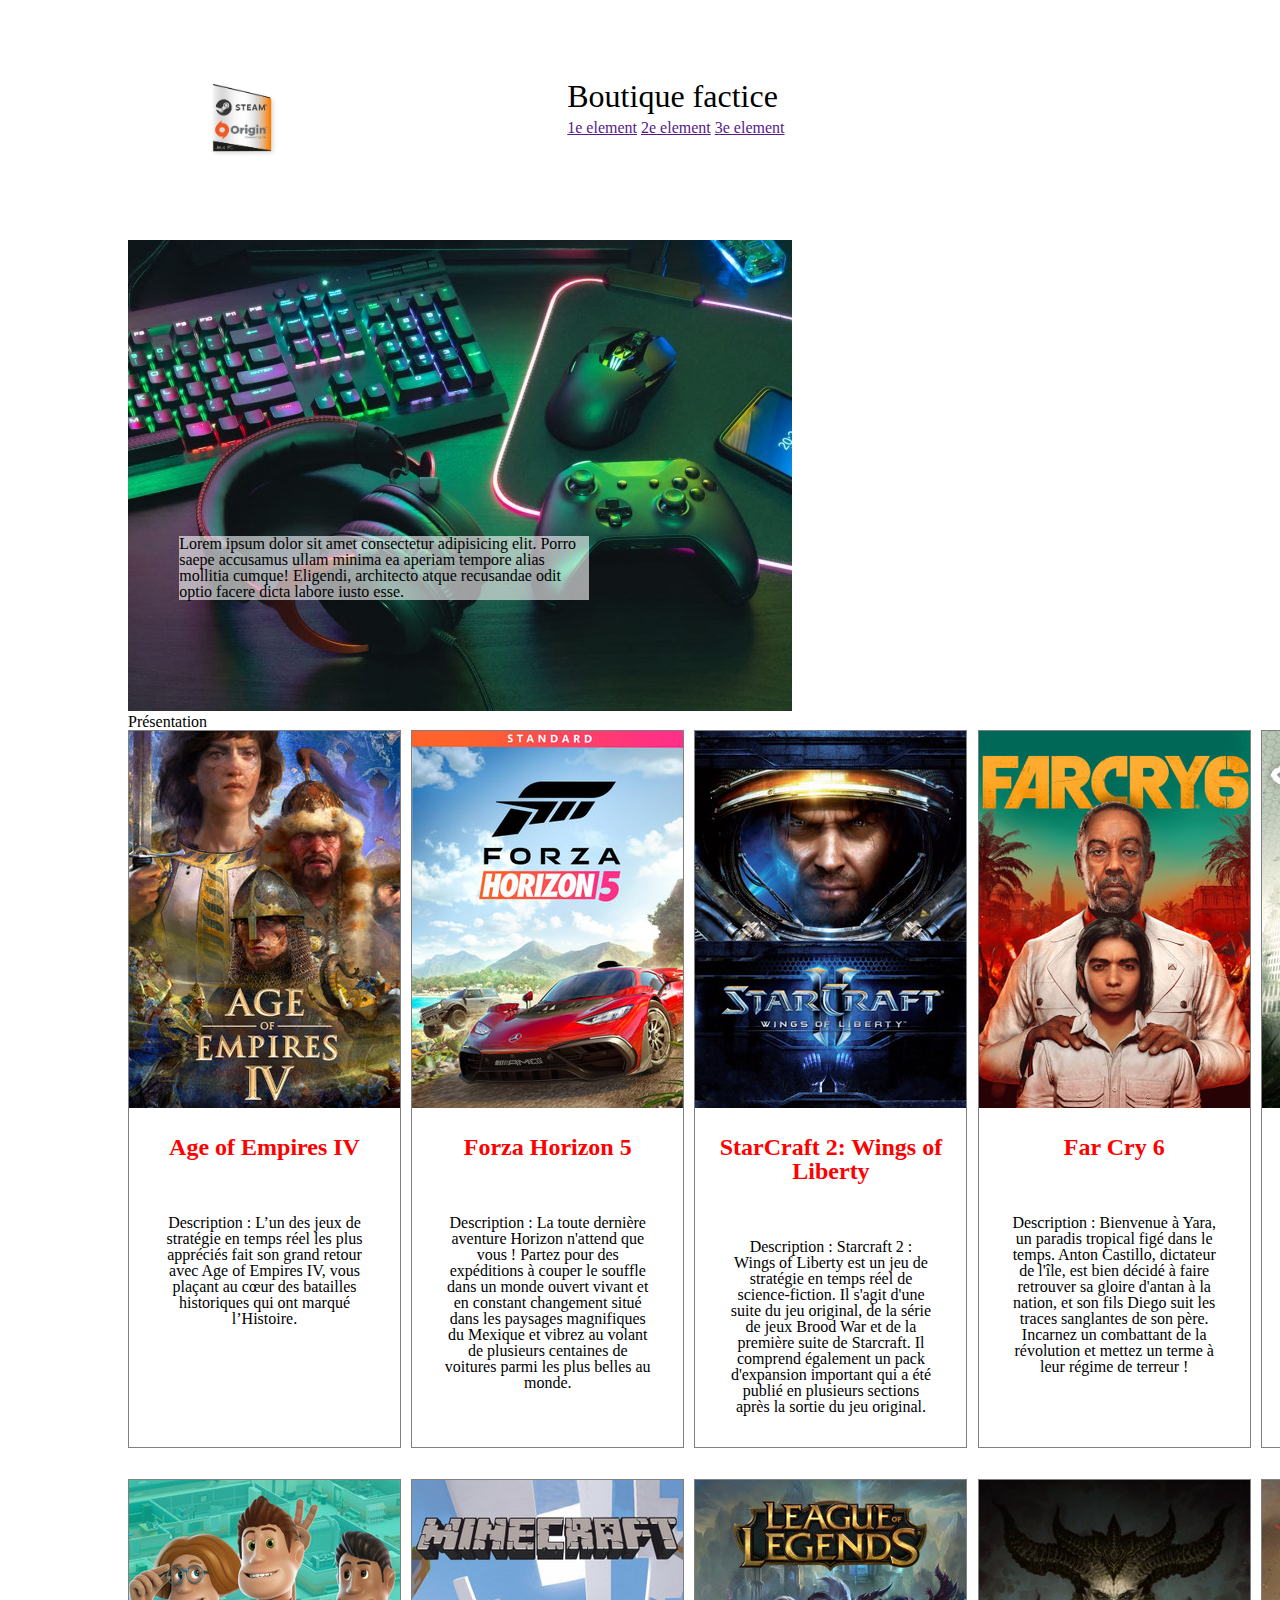
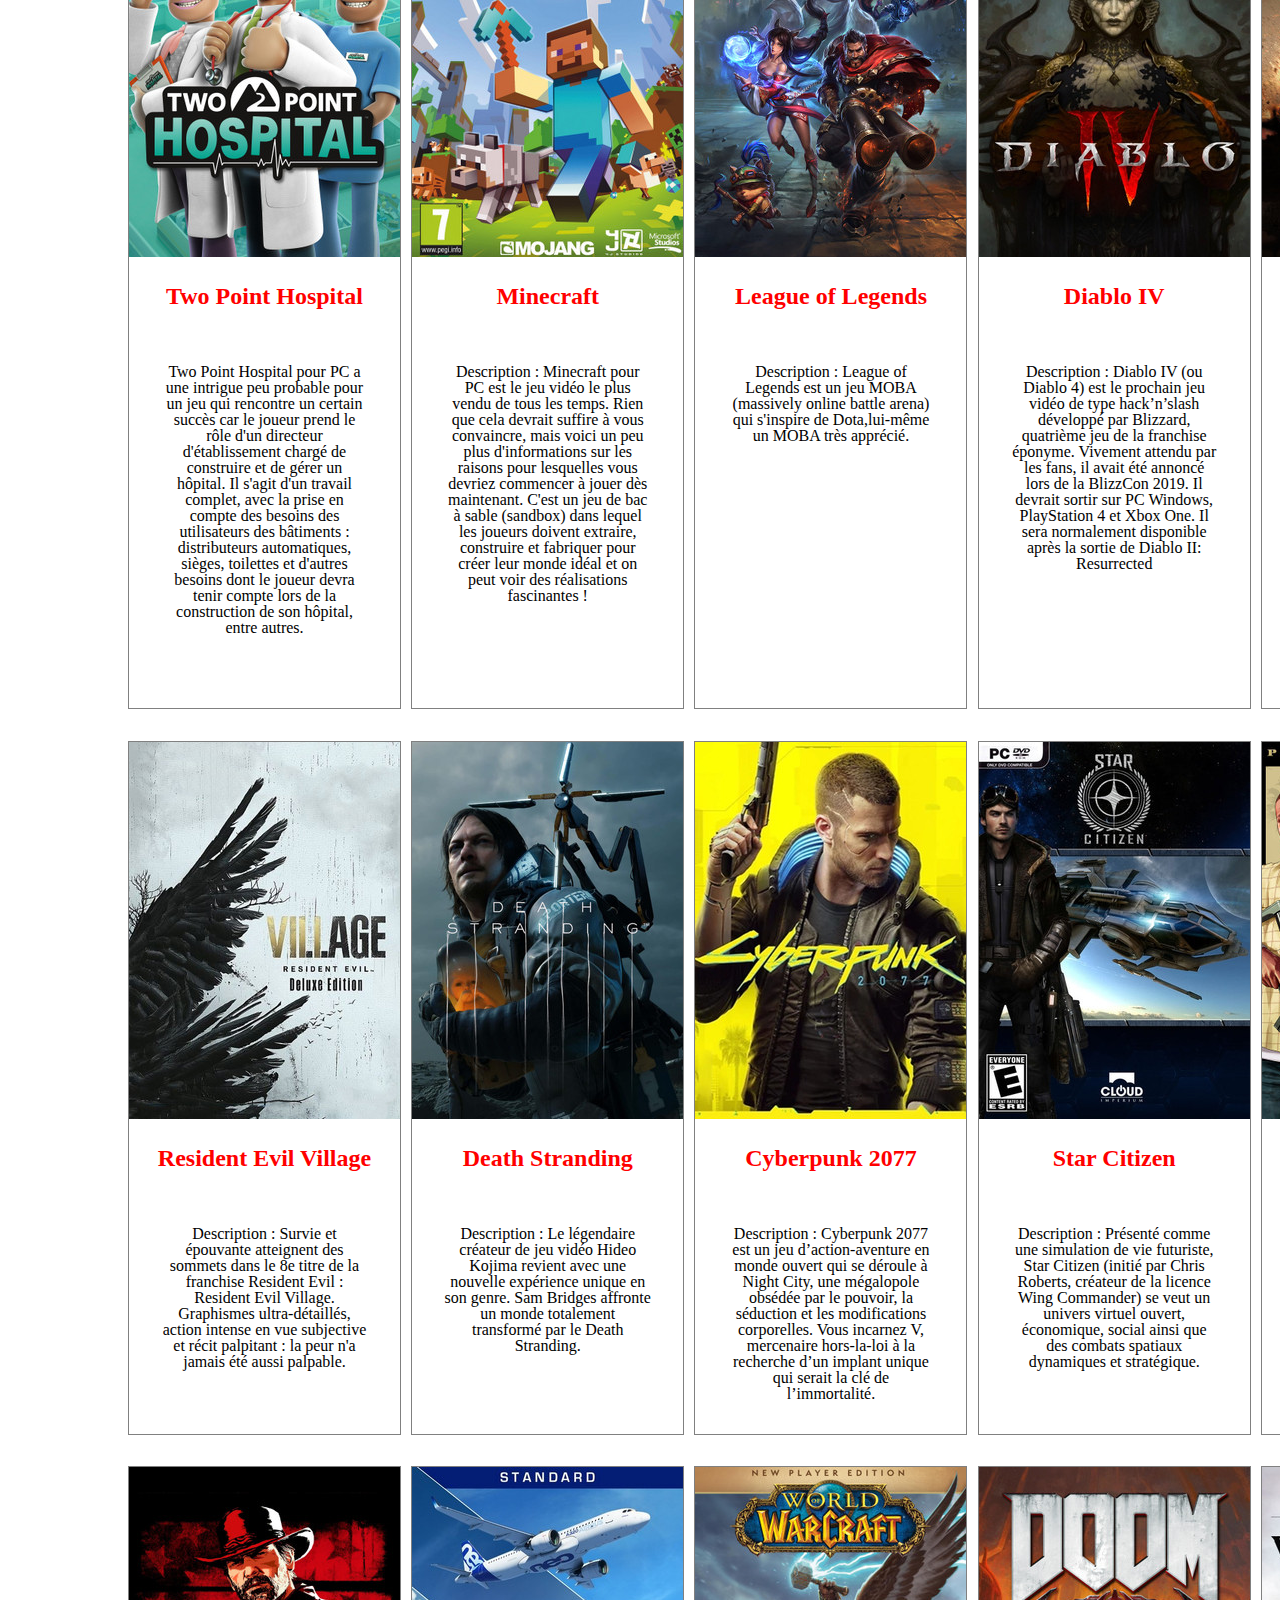
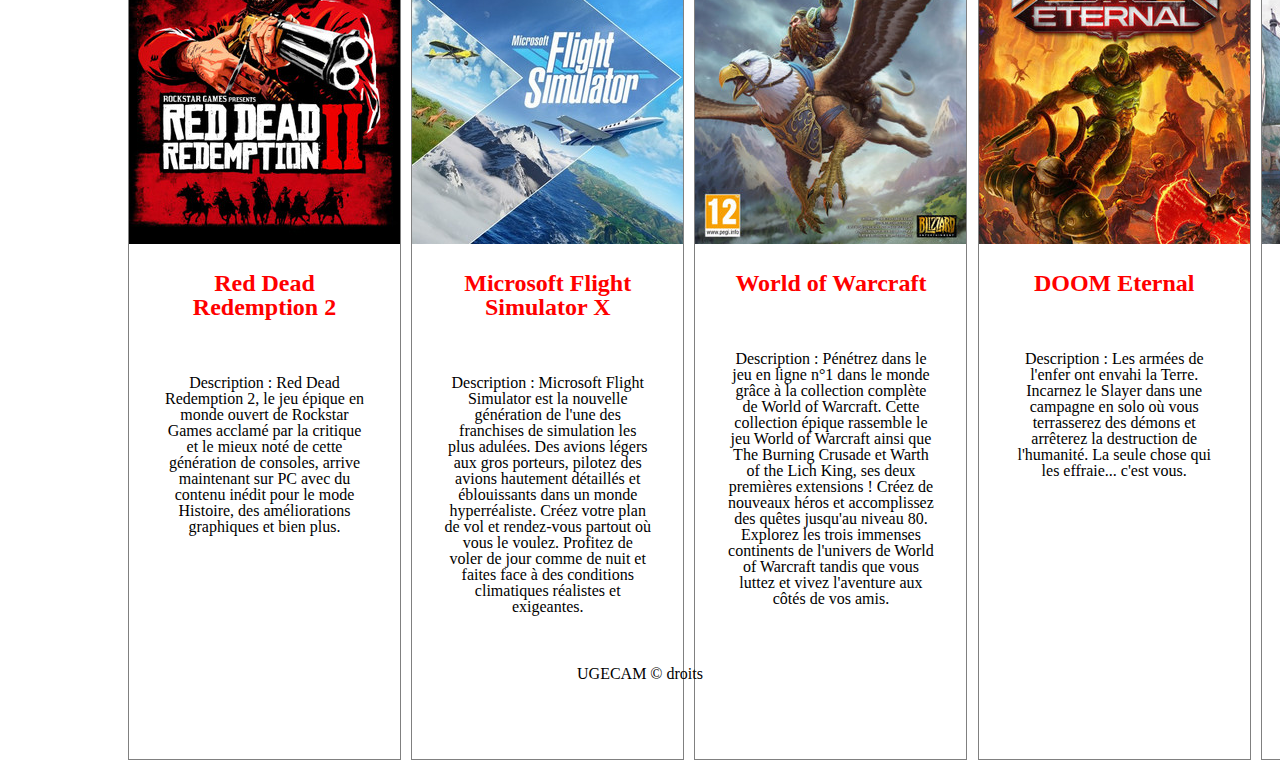
==== html/index.html @ 3c057fa5 "first push" ====
<!DOCTYPE html>
<html lang="fr">
<head>
    <meta charset="UTF-8">
    <meta http-equiv="X-UA-Compatible" content="IE=edge">
    <meta name="viewport" content="width=device-width, initial-scale=1.0">
    <link rel="stylesheet" href="../css/style.css">
    <link rel="stylesheet" href="../css/reset.css">
    <title>Exercice</title>
</head>
<div class="contain">
    <div class="container">
    <body>
        <header>
            <div class="entete">
                <div class="titre">Boutique factice</div>
                    <div><img class="logo" src="../images/Logo.png" alt="logo"></div>
                        <div class="navigation">
                            <nav class="navigation_item">
                                <div>
                                    <a href="" class="menu_item" src="">1e element</a>
                                    <a href="" class="menu_item" src="">2e element</a>
                                    <a href="" class="menu_item" src="">3e element</a>
                                </div>
                            </nav>
                        </div>
            </div>
        </header>

    <main>
            <figure id="big01">
                <img src="../images/big_img.jpg" alt="banniere">
                <figcaption id="big02">
                    <h2>Présentation</h2>
                    <p>Lorem ipsum dolor sit amet consectetur adipisicing elit. Porro saepe accusamus ullam minima ea aperiam tempore alias mollitia cumque! Eligendi, architecto atque recusandae odit optio facere dicta labore iusto esse.</p>
                </figcaption>
            </figure>
        <div class="galerie">
            <figure class="game_01">
                <img src="../images/game_01.jpg" alt="Age of Empires IV">
                <figcaption>
                        <h3>Age of Empires IV</h3>
                        <p>Description : L’un des jeux de stratégie en temps réel les plus appréciés fait son grand retour avec Age of Empires IV, vous plaçant au cœur des batailles historiques qui ont marqué l’Histoire. </p>
                </figcaption>
            </figure>
            <figure class="game_02">
                <img src="../images/game_02.jpg" alt="Forza Horizon 5">
                <figcaption>
                        <h3>Forza Horizon 5</h3>
                        <p>Description : La toute dernière aventure Horizon n'attend que vous ! Partez pour des expéditions à couper le souffle dans un monde ouvert vivant et en constant changement situé dans les paysages magnifiques du Mexique et vibrez au volant de plusieurs centaines de voitures parmi les plus belles au monde.</p>
                </figcaption>
            </figure>
            <figure class="game_03">
                <img src="../images/game_03.jpg" alt="StarCraft 2: Wings of Liberty">
                <figcaption>
                        <h3>StarCraft 2: Wings of Liberty</h3>
                        <p>Description : Starcraft 2 : Wings of Liberty est un jeu de stratégie en temps réel de science-fiction. Il s'agit d'une suite du jeu original, de la série de jeux Brood War et de la première suite de Starcraft. Il comprend également un pack d'expansion important qui a été publié en plusieurs sections après la sortie du jeu original.</p>
                </figcaption>
            </figure>
            <figure class="game_04">
                <img src="../images/game_04.jpg" alt="Far Cry 6">
                <figcaption>
                        <h3>Far Cry 6</h3>
                        <p>Description : Bienvenue à Yara, un paradis tropical figé dans le temps. Anton Castillo, dictateur de l'île, est bien décidé à faire retrouver sa gloire d'antan à la nation, et son fils Diego suit les traces sanglantes de son père. Incarnez un combattant de la révolution et mettez un terme à leur régime de terreur !</p>
                </figcaption>
            </figure>
            <figure class="game_05">
                <img src="../images/game_05.jpg" alt="Crysis 4">
                <figcaption>
                        <h3>Crysis 4</h3>
                        <p>Description : Anéantissez la corporation C.E.L.L. à l'aide d'armes puissantes et de modules de nanocombinaison exclusifs débloqués instantanément avec l'Édition Digitale Deluxe. Lecteur d'écran pris en charge.</p>
                </figcaption>
            </figure>
            <figure class="game_06">
                <img src="../images/game_06.jpg" alt="Two Point Hospital">
                <figcaption>
                        <h3>Two Point Hospital
                        </h3>
                        <p>Two Point Hospital pour PC a une intrigue peu probable pour un jeu qui rencontre un certain succès car le joueur prend le rôle d'un directeur d'établissement chargé de construire et de gérer un hôpital. Il s'agit d'un travail complet, avec la prise en compte des besoins des utilisateurs des bâtiments : distributeurs automatiques, sièges, toilettes et d'autres besoins dont le joueur devra tenir compte lors de la construction de son hôpital, entre autres.</p>
                </figcaption>
            </figure>
            <figure class="game_07">
                <img src="../images/game_07.jpg" alt="Minecraft">
                <figcaption>
                        <h3>Minecraft</h3>
                        <p>Description : Minecraft pour PC est le jeu vidéo le plus vendu de tous les temps. Rien que cela devrait suffire à vous convaincre, mais voici un peu plus d'informations sur les raisons pour lesquelles vous devriez commencer à jouer dès maintenant. C'est un jeu de bac à sable (sandbox) dans lequel les joueurs doivent extraire, construire et fabriquer pour créer leur monde idéal et on peut voir des réalisations fascinantes !</p>
                </figcaption>
            </figure>
            <figure class="game_08">
                <img src="../images/game_08.jpg" alt="League of Legends">
                <figcaption>
                        <h3>League of Legends</h3>
                        <p>Description : League of Legends est un jeu MOBA (massively online battle arena) qui s'inspire de Dota,lui-même un MOBA très apprécié.</p>
                </figcaption>
            </figure>
            <figure class="game_09">
                <img src="../images/game_09.jpg" alt="Diablo IV">
                <figcaption>
                        <h3>Diablo IV</h3>
                        <p>Description : Diablo IV (ou Diablo 4) est le prochain jeu vidéo de type hack’n’slash développé par Blizzard, quatrième jeu de la franchise éponyme. Vivement attendu par les fans, il avait été annoncé lors de la BlizzCon 2019. Il devrait sortir sur PC Windows, PlayStation 4 et Xbox One. Il sera normalement disponible après la sortie de Diablo II: Resurrected</p>
                </figcaption>
            </figure>
            <figure class="game_10">
                <img src="../images/game_10.jpg" alt="Call of Duty: Vanguard">
                <figcaption>
                        <h3>Call of Duty: Vanguard</h3>
                        <p>Description : Vous serez sur tous les fronts : combat aérien au-dessus du Pacifique, parachutage au-dessus de la France, défendez Stalingrad avec la précision d'un tireur d'élite et faites exploser les forces qui progressent dans votre direction en Afrique du Nord. La franchise Call of Duty® revient avec Call of Duty®: Vanguard, développé par Sledgehammer Games, où les joueurs seront plongés dans la Seconde Guerre mondiale, au milieu de combats sanglants et, grande première, aux 4 coins du monde.</p>
                </figcaption>
            </figure>
            <figure class="game_11">
                <img src="../images/game_11.jpg" alt="Resident Evil Village">
                <figcaption>
                        <h3>Resident Evil Village</h3>
                        <p>Description : Survie et épouvante atteignent des sommets dans le 8e titre de la franchise Resident Evil : Resident Evil Village. Graphismes ultra-détaillés, action intense en vue subjective et récit palpitant : la peur n'a jamais été aussi palpable.</p>
                </figcaption>
            </figure>
            <figure class="game_12">
                <img src="../images/game_12.jpg" alt="Death Stranding">
                <figcaption>
                        <h3>Death Stranding</h3>
                        <p>Description : Le légendaire créateur de jeu vidéo Hideo Kojima revient avec une nouvelle expérience unique en son genre. Sam Bridges affronte un monde totalement transformé par le Death Stranding.</p>
                </figcaption>
            </figure>
            <figure class="game_13">
                <img src="../images/game_13.jpg" alt="Cyberpunk 2077">
                <figcaption>
                        <h3>Cyberpunk 2077</h3>
                        <p>Description : Cyberpunk 2077 est un jeu d’action-aventure en monde ouvert qui se déroule à Night City, une mégalopole obsédée par le pouvoir, la séduction et les modifications corporelles. Vous incarnez V, mercenaire hors-la-loi à la recherche d’un implant unique qui serait la clé de l’immortalité.</p>
                </figcaption>
            </figure>
            <figure class="game_14">
                <img src="../images/game_14.jpg" alt="Star Citizen">
                <figcaption>
                        <h3>Star Citizen</h3>
                        <p>Description : Présenté comme une simulation de vie futuriste, Star Citizen (initié par Chris Roberts, créateur de la licence Wing Commander) se veut un univers virtuel ouvert, économique, social ainsi que des combats spatiaux dynamiques et stratégique.</p>
                </figcaption>
            </figure>
            <figure class="game_15">
                <img src="../images/game_15.jpg" alt="Grand Theft Auto V">
                <figcaption>
                        <h3>Grand Theft Auto V</h3>
                        <p>Description : Grand Theft Auto V sur PC offre aux joueurs la possibilité d'explorer le monde de Los Santos et Blaine County en haute résolution (jusqu'à 4K) et à 60 images par seconde.</p>
                </figcaption>
            </figure>
            <figure class="game_16">
                <img src="../images/game_16.jpg" alt="Red Dead Redemption 2">
                <figcaption>
                        <h3>Red Dead Redemption 2</h3>
                        <p>Description : Red Dead Redemption 2, le jeu épique en monde ouvert de Rockstar Games acclamé par la critique et le mieux noté de cette génération de consoles, arrive maintenant sur PC avec du contenu inédit pour le mode Histoire, des améliorations graphiques et bien plus.</p>
                </figcaption>
            </figure>
            <figure class="game_17">
                <figcaption>
                    <img src="../images/game_17.jpg" alt="Microsoft Flight Simulator X">
                        <h3>Microsoft Flight Simulator X</h3>
                        <p>Description : Microsoft Flight Simulator est la nouvelle génération de l'une des franchises de simulation les plus adulées. Des avions légers aux gros porteurs, pilotez des avions hautement détaillés et éblouissants dans un monde hyperréaliste. Créez votre plan de vol et rendez-vous partout où vous le voulez. Profitez de voler de jour comme de nuit et faites face à des conditions climatiques réalistes et exigeantes.</p>
                </figcaption>
            </figure>
            <figure class="game_18">
                <img src="../images/game_18.jpg" alt="World of Warcraft">
                <figcaption>
                        <h3>World of Warcraft</h3>
                        <p>Description : Pénétrez dans le jeu en ligne n°1 dans le monde grâce à la collection complète de World of Warcraft. Cette collection épique rassemble le jeu World of Warcraft ainsi que The Burning Crusade et Warth of the Lich King, ses deux premières extensions ! Créez de nouveaux héros et accomplissez des quêtes jusqu'au niveau 80. Explorez les trois immenses continents de l'univers de World of Warcraft tandis que vous luttez et vivez l'aventure aux côtés de vos amis.</p>
                </figcaption>
            </figure>
            <figure class="game_19">
                <img src="../images/game_19.jpg" alt="DOOM Eternal">
                <figcaption>
                        <h3>DOOM Eternal</h3>
                        <p>Description : Les armées de l'enfer ont envahi la Terre. Incarnez le Slayer dans une campagne en solo où vous terrasserez des démons et arrêterez la destruction de l'humanité. La seule chose qui les effraie... c'est vous.</p>
                </figcaption>
            </figure>
            <figure class="game_20">
                <img src="../images/game_20.jpg" alt="Assassin’s Creed Valhalla">
                <figcaption>
                        <h3>Assassin’s Creed Valhalla</h3>
                        <p>Description : Assassin's Creed Valhalla pour PC est le 12ème épisode de la série Assassin's Creed, et ce dernier se déroule au 9ème siècle (à partir de 873) et vous emmène partout en Europe pour faire voyager votre clan d'une Norvège gravement surpeuplée et déchirée par la guerre vers l'Angleterre, une terre verdoyante où règnent la paix, la prospérité et des champs fertiles où vous pourrez faire pousser vos récoltes. Le Royaume-Uni a peut-être la réputation d'être un pays froid et pluvieux, mais comparé à la désolation qui règne en Arctique, ce n'est pas si mal comme substitut ! Il s'agit d'un jeu d'action et d'aventure dans un open world.</p>
                </figcaption>
            </figure>    
            </div>
    
    </main>
</body>
</div>
</div>
<footer>
    <div class="basdepage">
            <p class="Copyright">UGECAM &copy; droits</p>
    </div>
</footer>
</html>
---- css/style.css ----
.container {
    margin: auto;
    padding: auto;
    width: 80%;
}

.entete, .logo, .titre {
    height: 5em;
}
.logo {
    align-content: center;
    grid-area: logo;
    height: 5em;
}

.navigation_item {
    align-content: space-between;
}

.navigation {
    grid-area: navigation;
}

.titre {
    grid-area: titre;
    font-size: 2em;
}

.navigation {
    display: inline;
    grid-area: navigation;
}

nav {
    align-content: space-between;
}

.entete {
    display: grid;
    grid-template-rows: 50% 50%;
    grid-template-areas: 
    "logo titre"
    ". navigation";
    padding: 5em;
    align-content: space-between;
}

#big01 {
    width: 100%;
    align-content: center;
    position: relative;
    align-items: center;
    align-content: center;
}

#big01 p {
    align-content: center;
    margin: 5%;
    width: 40%;
    position: absolute;
    background-color: rgba(255, 255, 255, 0.6);
    top: 50%;
}

.game_01 {
    grid-area: game_01;
}

.game_02 {
    grid-area: game_02;
}

.game_03 {
    grid-area: game_03;
}
.game_04 {
    grid-area: game_04;
}
.game_05 {
    grid-area: game_05;
}
.game_06 {
    grid-area: game_06;
}
.game_07 {
    grid-area: game_07;
}
.game_08 {
    grid-area: game_08;
}
.game_09 {
    grid-area: game_09;
}
.game_10 {
    grid-area: game_10;
}
.game_11 {
    grid-area: game_11;
}
.game_12 {
    grid-area: game_12;
}
.game_13 {
    grid-area: game_13;
}
.game_14 {
    grid-area: game_14;
}
.game_15 {
    grid-area: game_15;
}
.game_16 {
    grid-area: game_16;
}
.game_17 {
    grid-area: game_17;
}
.game_18 {
    grid-area: game_18;
}
.game_19 {
    grid-area: game_19;
}
.game_20 {
    grid-area: game_20;
}

.galerie {
    display: grid;
    grid-column: 15% 15% 15% 15% 15%;
    grid-template-areas: 
    "game_01 game_02 game_03 game_04 game_05"
    "game_06 game_07 game_08 game_09 game_10"
    "game_11 game_12 game_13 game_14 game_15"
    "game_16 game_17 game_18 game_19 game_20";
    gap: 1%;
}

.galerie h3 {
    text-align: center;
    font-size: 1.5em;
    font-weight: bold;
    color: red;
    padding: 1em;
}

.galerie p {
    text-align: center;
    justify-content: space-around;
    padding: 2em;
}

.galerie figure {
    border: gray 1px solid;
}

footer {
    text-align: center;
}
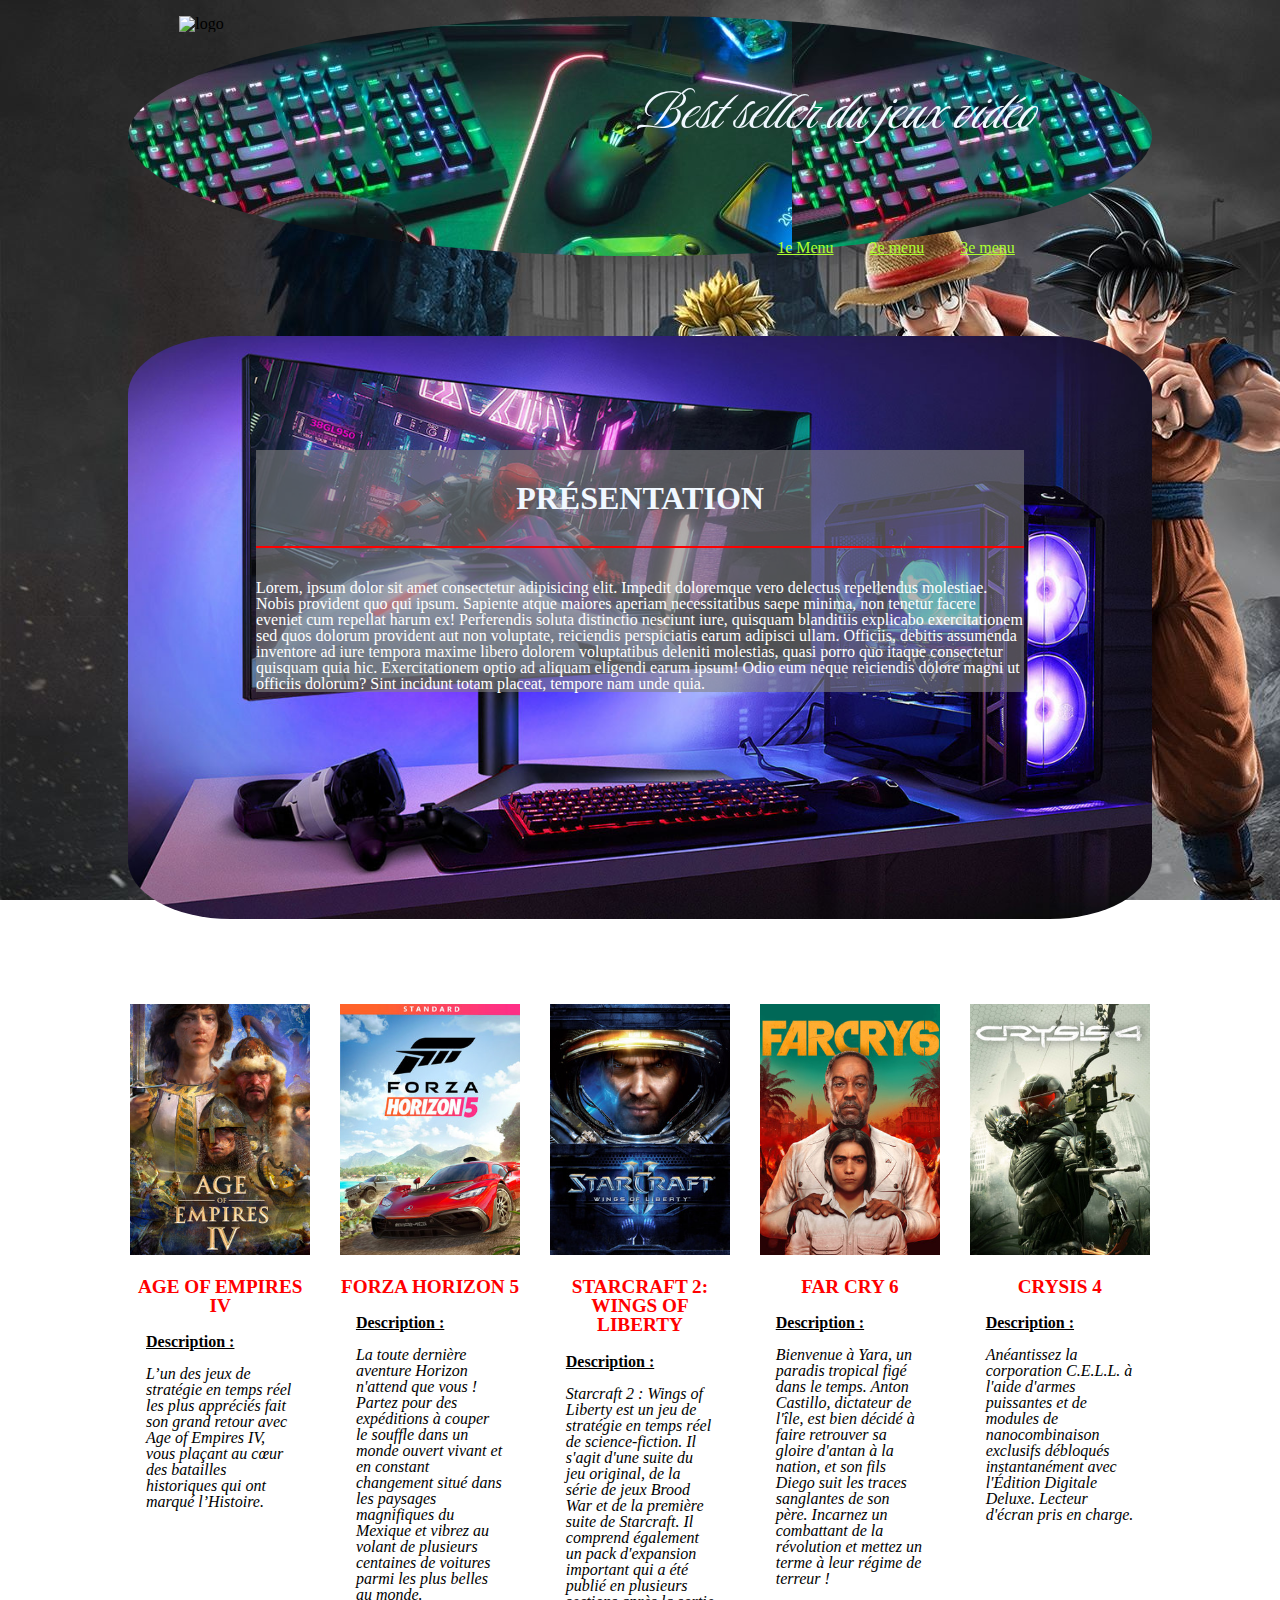
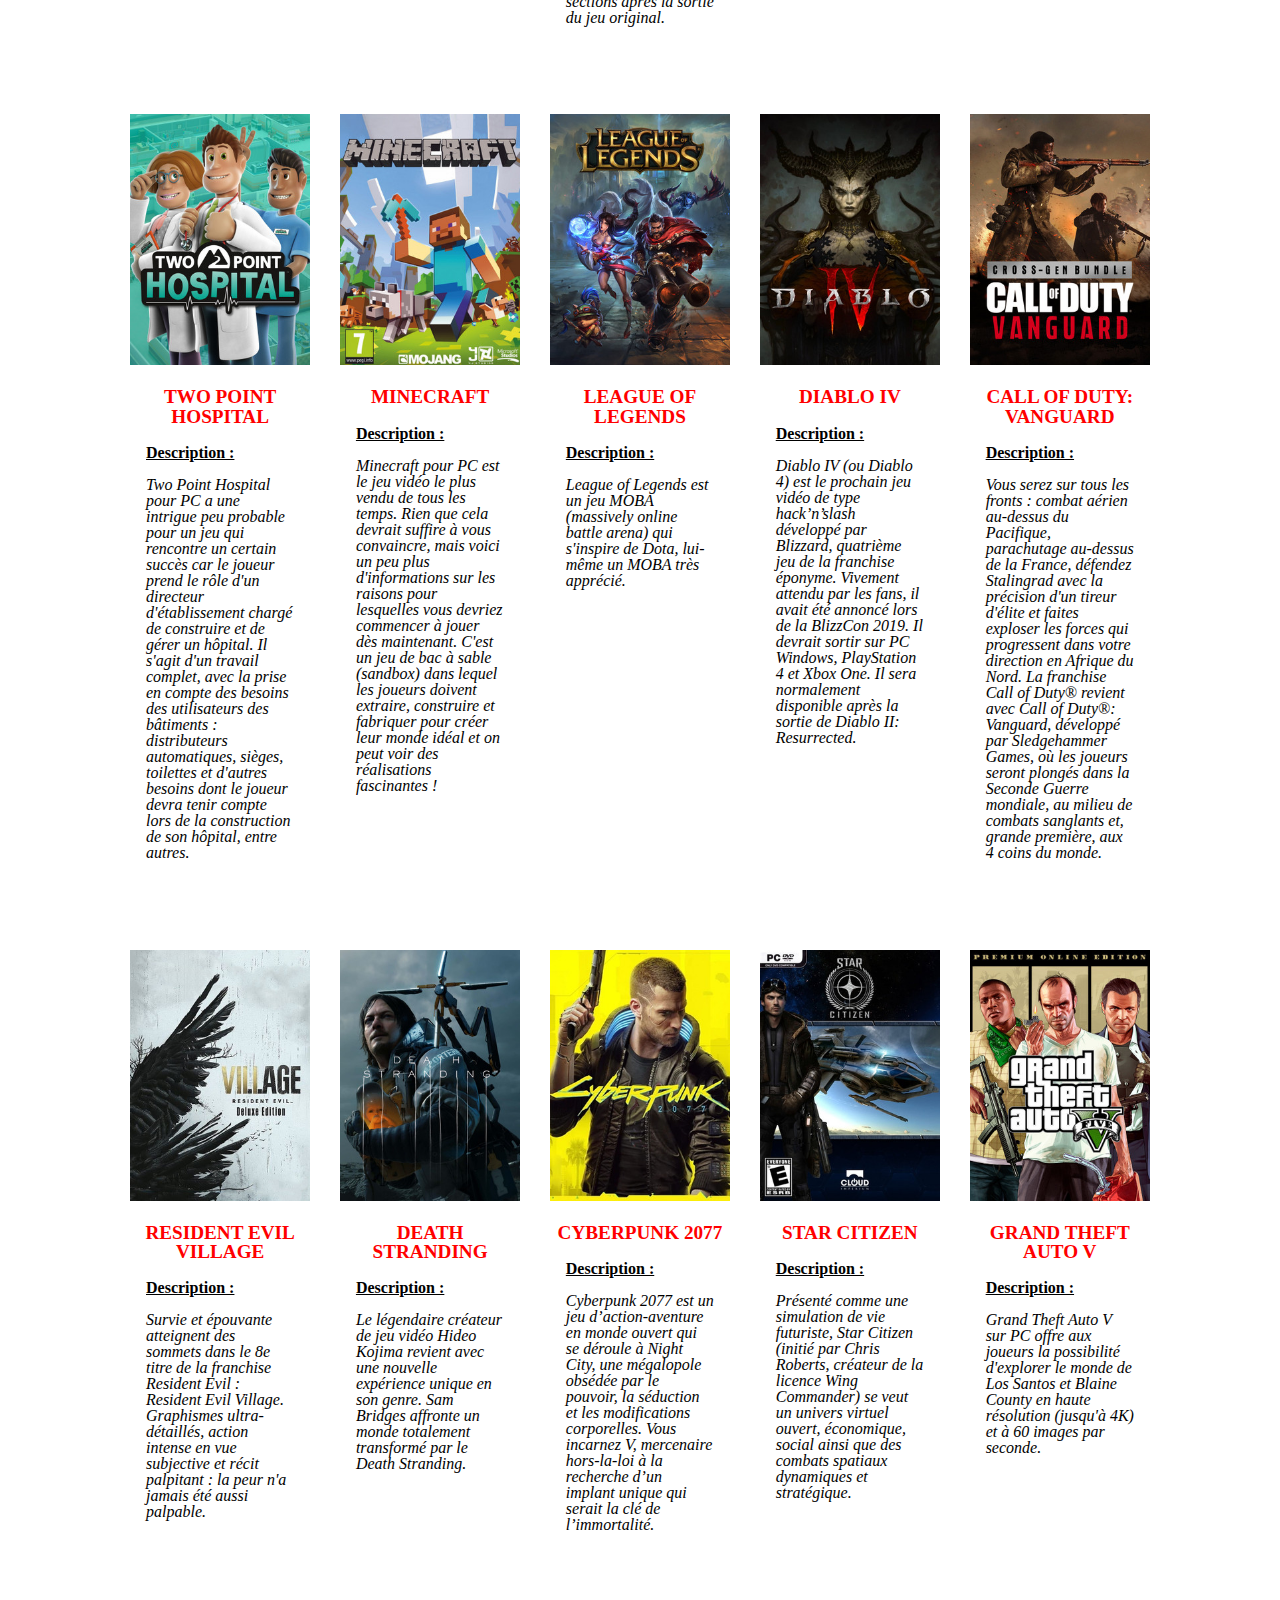
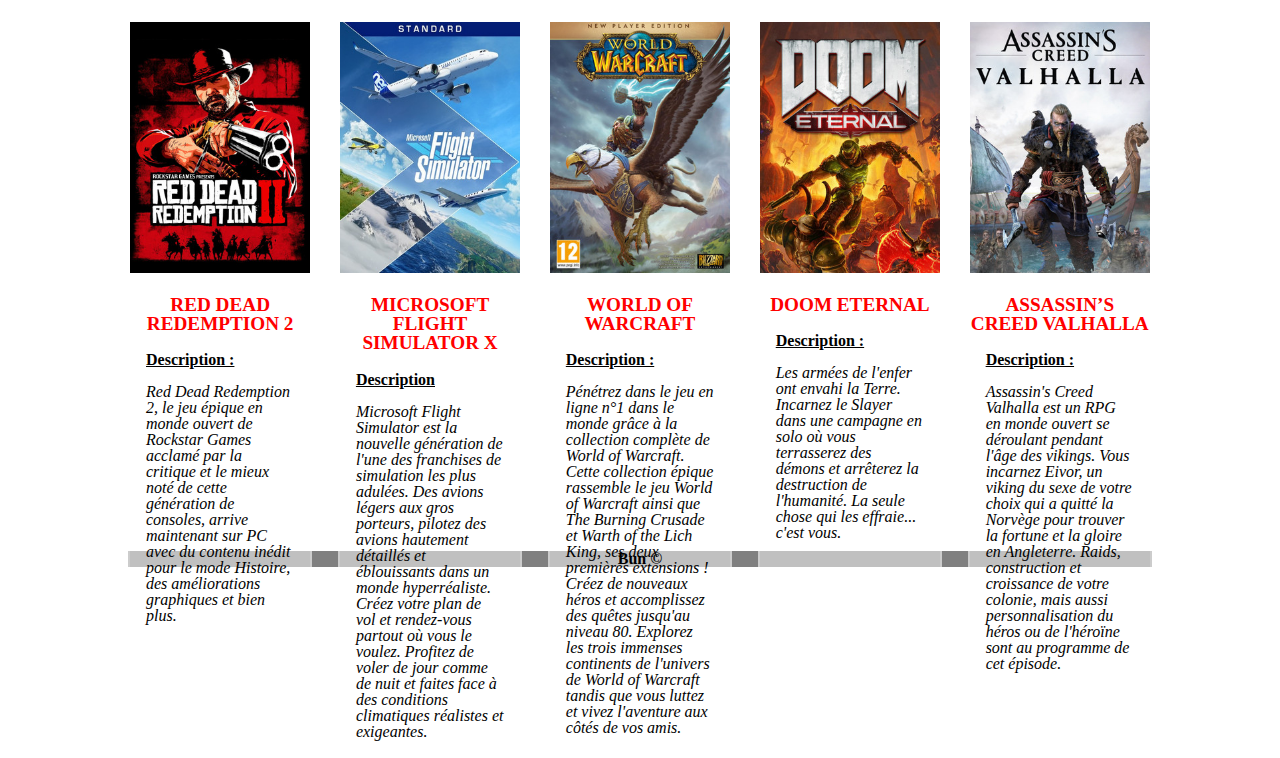
==== commit e92f32d3: "four commit" ====
--- a/html/index.html
+++ b/html/index.html
@@ -3,189 +3,214 @@
 <head>
     <meta charset="UTF-8">
     <meta http-equiv="X-UA-Compatible" content="IE=edge">
-    <meta name="viewport" content="width=device-width, initial-scale=1.0">
+    <meta name="viewport" content="width=device-width, initial-scale=1 <link rel="preconnect" href="https://fonts.googleapis.com">
+    <link rel="preconnect" href="https://fonts.gstatic.com" crossorigin>
+    <link href="https://fonts.googleapis.com/css2?family=Luxurious+Script&display=swap" rel="stylesheet">
+    <link rel="stylesheet" href="../css/reset.css">
     <link rel="stylesheet" href="../css/style.css">
-    <link rel="stylesheet" href="../css/reset.css">
-    <title>Exercice</title>
+    <title>Mon projet</title>
 </head>
-<div class="contain">
-    <div class="container">
-    <body>
-        <header>
-            <div class="entete">
-                <div class="titre">Boutique factice</div>
-                    <div><img class="logo" src="../images/Logo.png" alt="logo"></div>
-                        <div class="navigation">
-                            <nav class="navigation_item">
-                                <div>
-                                    <a href="" class="menu_item" src="">1e element</a>
-                                    <a href="" class="menu_item" src="">2e element</a>
-                                    <a href="" class="menu_item" src="">3e element</a>
-                                </div>
-                            </nav>
-                        </div>
+<body>
+    <div id="container">
+        <div id="content">
+    <header>
+        <div id="header">
+            <div id="logo"><img src="../images/logo.png" alt="logo"></div>
+            <div id="titre"><h1>Best seller du jeux vidéo</h1></div>
+            <div id="menu">
+                <nav>
+                    <a href="">1e Menu</a>
+                    <a href="">2e menu</a>
+                    <a href="">3e menu</a>
+                </nav>
             </div>
-        </header>
-
+        </div>
+    </header>
     <main>
-            <figure id="big01">
-                <img src="../images/big_img.jpg" alt="banniere">
-                <figcaption id="big02">
-                    <h2>Présentation</h2>
-                    <p>Lorem ipsum dolor sit amet consectetur adipisicing elit. Porro saepe accusamus ullam minima ea aperiam tempore alias mollitia cumque! Eligendi, architecto atque recusandae odit optio facere dicta labore iusto esse.</p>
-                </figcaption>
-            </figure>
-        <div class="galerie">
-            <figure class="game_01">
-                <img src="../images/game_01.jpg" alt="Age of Empires IV">
-                <figcaption>
+<!--                 cadre du main              -->
+            <div id="main">
+                <div id="sidebar"></div>
+                <div id="imagetexte">
+                    <figure>
+                        <figcaption>
+                                <img src="../images/banniere.jpg" alt="big_img">
+                        </figcaption>
+                            <div id="presentation"><h2>Présentation</h2>
+                                <div></div>
+                                <p>Lorem, ipsum dolor sit amet consectetur adipisicing elit. Impedit doloremque vero delectus repellendus molestiae. Nobis provident quo qui ipsum. Sapiente atque maiores aperiam necessitatibus saepe minima, non tenetur facere eveniet cum repellat harum ex! Perferendis soluta distinctio nesciunt iure, quisquam blanditiis explicabo exercitationem sed quos dolorum provident aut non voluptate, reiciendis perspiciatis earum adipisci ullam. Officiis, debitis assumenda inventore ad iure tempora maxime libero dolorem voluptatibus deleniti molestias, quasi porro quo itaque consectetur quisquam quia hic. Exercitationem optio ad aliquam eligendi earum ipsum! Odio eum neque reiciendis dolore magni ut officiis dolorum? Sint incidunt totam placeat, tempore nam unde quia.</p>
+                            </div>
+                    </figure>
+                </div>
+                <div id="galerie">
+                    <figure>
+                        <figcaption>
+                            <img src="../images/game_01.jpg" alt="Age of Empires IV">
+                        </figcaption>
                         <h3>Age of Empires IV</h3>
-                        <p>Description : L’un des jeux de stratégie en temps réel les plus appréciés fait son grand retour avec Age of Empires IV, vous plaçant au cœur des batailles historiques qui ont marqué l’Histoire. </p>
-                </figcaption>
-            </figure>
-            <figure class="game_02">
-                <img src="../images/game_02.jpg" alt="Forza Horizon 5">
-                <figcaption>
+                        <div class="description">Description :</div>
+                        <p>L’un des jeux de stratégie en temps réel les plus appréciés fait son grand retour avec Age of Empires IV, vous plaçant au cœur des batailles historiques qui ont marqué l’Histoire. </p>
+                    </figure>
+                    <figure>
+                        <figcaption>
+                                <img src="../images/game_02.jpg" alt="Forza Horizon 5">
+                        </figcaption>
                         <h3>Forza Horizon 5</h3>
-                        <p>Description : La toute dernière aventure Horizon n'attend que vous ! Partez pour des expéditions à couper le souffle dans un monde ouvert vivant et en constant changement situé dans les paysages magnifiques du Mexique et vibrez au volant de plusieurs centaines de voitures parmi les plus belles au monde.</p>
-                </figcaption>
-            </figure>
-            <figure class="game_03">
-                <img src="../images/game_03.jpg" alt="StarCraft 2: Wings of Liberty">
-                <figcaption>
+                        <div class="description">Description :</div>
+                        <p>La toute dernière aventure Horizon n'attend que vous ! Partez pour des expéditions à couper le souffle dans un monde ouvert vivant et en constant changement situé dans les paysages magnifiques du Mexique et vibrez au volant de plusieurs centaines de voitures parmi les plus belles au monde.</p>
+                    </figure>
+                    <figure>
+                        <figcaption>
+                                <img src="../images/game_03.jpg" alt="StarCraft 2: Wings of Liberty">
+                        </figcaption>
                         <h3>StarCraft 2: Wings of Liberty</h3>
-                        <p>Description : Starcraft 2 : Wings of Liberty est un jeu de stratégie en temps réel de science-fiction. Il s'agit d'une suite du jeu original, de la série de jeux Brood War et de la première suite de Starcraft. Il comprend également un pack d'expansion important qui a été publié en plusieurs sections après la sortie du jeu original.</p>
-                </figcaption>
-            </figure>
-            <figure class="game_04">
-                <img src="../images/game_04.jpg" alt="Far Cry 6">
-                <figcaption>
+                        <div class="description">Description :</div>
+                        <p>Starcraft 2 : Wings of Liberty est un jeu de stratégie en temps réel de science-fiction. Il s'agit d'une suite du jeu original, de la série de jeux Brood War et de la première suite de Starcraft. Il comprend également un pack d'expansion important qui a été publié en plusieurs sections après la sortie du jeu original.</p>
+                    </figure>
+                    <figure>
+                        <figcaption>
+                                <img src="../images/game_04.jpg" alt="Far Cry 6">
+                        </figcaption>
                         <h3>Far Cry 6</h3>
-                        <p>Description : Bienvenue à Yara, un paradis tropical figé dans le temps. Anton Castillo, dictateur de l'île, est bien décidé à faire retrouver sa gloire d'antan à la nation, et son fils Diego suit les traces sanglantes de son père. Incarnez un combattant de la révolution et mettez un terme à leur régime de terreur !</p>
-                </figcaption>
-            </figure>
-            <figure class="game_05">
-                <img src="../images/game_05.jpg" alt="Crysis 4">
-                <figcaption>
+                        <div class="description">Description :</div>
+                        <p>Bienvenue à Yara, un paradis tropical figé dans le temps. Anton Castillo, dictateur de l'île, est bien décidé à faire retrouver sa gloire d'antan à la nation, et son fils Diego suit les traces sanglantes de son père. Incarnez un combattant de la révolution et mettez un terme à leur régime de terreur !</p>
+                    </figure>
+                    <figure>
+                        <figcaption>
+                                <img src="../images/game_05.jpg" alt="Crysis 4">
+                        </figcaption>
                         <h3>Crysis 4</h3>
-                        <p>Description : Anéantissez la corporation C.E.L.L. à l'aide d'armes puissantes et de modules de nanocombinaison exclusifs débloqués instantanément avec l'Édition Digitale Deluxe. Lecteur d'écran pris en charge.</p>
-                </figcaption>
-            </figure>
-            <figure class="game_06">
-                <img src="../images/game_06.jpg" alt="Two Point Hospital">
-                <figcaption>
-                        <h3>Two Point Hospital
-                        </h3>
+                        <div class="description">Description :</div>
+                        <p>Anéantissez la corporation C.E.L.L. à l'aide d'armes puissantes et de modules de nanocombinaison exclusifs débloqués instantanément avec l'Édition Digitale Deluxe. Lecteur d'écran pris en charge.</p>
+                    </figure>
+                    <figure>
+                        <figcaption>
+                                <img src="../images/game_06.jpg" alt="Two Point Hospital">
+                        </figcaption>
+                        <h3>Two Point Hospital</h3>
+                        <div class="description">Description :</div>
                         <p>Two Point Hospital pour PC a une intrigue peu probable pour un jeu qui rencontre un certain succès car le joueur prend le rôle d'un directeur d'établissement chargé de construire et de gérer un hôpital. Il s'agit d'un travail complet, avec la prise en compte des besoins des utilisateurs des bâtiments : distributeurs automatiques, sièges, toilettes et d'autres besoins dont le joueur devra tenir compte lors de la construction de son hôpital, entre autres.</p>
-                </figcaption>
-            </figure>
-            <figure class="game_07">
-                <img src="../images/game_07.jpg" alt="Minecraft">
-                <figcaption>
+                    </figure>
+                    <figure>
+                        <figcaption>
+                                <img src="../images/game_07.jpg" alt="Minecraft">
+                        </figcaption>
                         <h3>Minecraft</h3>
-                        <p>Description : Minecraft pour PC est le jeu vidéo le plus vendu de tous les temps. Rien que cela devrait suffire à vous convaincre, mais voici un peu plus d'informations sur les raisons pour lesquelles vous devriez commencer à jouer dès maintenant. C'est un jeu de bac à sable (sandbox) dans lequel les joueurs doivent extraire, construire et fabriquer pour créer leur monde idéal et on peut voir des réalisations fascinantes !</p>
-                </figcaption>
-            </figure>
-            <figure class="game_08">
-                <img src="../images/game_08.jpg" alt="League of Legends">
-                <figcaption>
+                        <div class="description">Description :</div>
+                        <p>Minecraft pour PC est le jeu vidéo le plus vendu de tous les temps. Rien que cela devrait suffire à vous convaincre, mais voici un peu plus d'informations sur les raisons pour lesquelles vous devriez commencer à jouer dès maintenant. C'est un jeu de bac à sable (sandbox) dans lequel les joueurs doivent extraire, construire et fabriquer pour créer leur monde idéal et on peut voir des réalisations fascinantes !</p>
+                    </figure>
+                    <figure>
+                        <figcaption>
+                                <img src="../images/game_08.jpg" alt="League of Legends">
+                        </figcaption>
                         <h3>League of Legends</h3>
-                        <p>Description : League of Legends est un jeu MOBA (massively online battle arena) qui s'inspire de Dota,lui-même un MOBA très apprécié.</p>
-                </figcaption>
-            </figure>
-            <figure class="game_09">
-                <img src="../images/game_09.jpg" alt="Diablo IV">
-                <figcaption>
+                        <div class="description">Description :</div>
+                        <p>League of Legends est un jeu MOBA (massively online battle arena) qui s'inspire de Dota,
+                            lui-même un MOBA très apprécié.</p>
+                    </figure>
+                    <figure>
+                        <figcaption>
+                                <img src="../images/game_09.jpg" alt="Diablo IV">
+                        </figcaption>
                         <h3>Diablo IV</h3>
-                        <p>Description : Diablo IV (ou Diablo 4) est le prochain jeu vidéo de type hack’n’slash développé par Blizzard, quatrième jeu de la franchise éponyme. Vivement attendu par les fans, il avait été annoncé lors de la BlizzCon 2019. Il devrait sortir sur PC Windows, PlayStation 4 et Xbox One. Il sera normalement disponible après la sortie de Diablo II: Resurrected</p>
-                </figcaption>
-            </figure>
-            <figure class="game_10">
-                <img src="../images/game_10.jpg" alt="Call of Duty: Vanguard">
-                <figcaption>
+                        <div class="description">Description :</div>
+                        <p>Diablo IV (ou Diablo 4) est le prochain jeu vidéo de type hack’n’slash développé par Blizzard, quatrième jeu de la franchise éponyme. Vivement attendu par les fans, il avait été annoncé lors de la BlizzCon 2019. Il devrait sortir sur PC Windows, PlayStation 4 et Xbox One. Il sera normalement disponible après la sortie de Diablo II: Resurrected.</p>
+                    </figure>
+                    <figure>
+                        <figcaption>
+                                <img src="../images/game_10.jpg" alt="Call of Duty: Vanguard">
+                        </figcaption>
                         <h3>Call of Duty: Vanguard</h3>
-                        <p>Description : Vous serez sur tous les fronts : combat aérien au-dessus du Pacifique, parachutage au-dessus de la France, défendez Stalingrad avec la précision d'un tireur d'élite et faites exploser les forces qui progressent dans votre direction en Afrique du Nord. La franchise Call of Duty® revient avec Call of Duty®: Vanguard, développé par Sledgehammer Games, où les joueurs seront plongés dans la Seconde Guerre mondiale, au milieu de combats sanglants et, grande première, aux 4 coins du monde.</p>
-                </figcaption>
-            </figure>
-            <figure class="game_11">
-                <img src="../images/game_11.jpg" alt="Resident Evil Village">
-                <figcaption>
+                        <div class="description">Description :</div>
+                        <p>Vous serez sur tous les fronts : combat aérien au-dessus du Pacifique, parachutage au-dessus de la France, défendez Stalingrad avec la précision d'un tireur d'élite et faites exploser les forces qui progressent dans votre direction en Afrique du Nord. La franchise Call of Duty® revient avec Call of Duty®: Vanguard, développé par Sledgehammer Games, où les joueurs seront plongés dans la Seconde Guerre mondiale, au milieu de combats sanglants et, grande première, aux 4 coins du monde.</p>
+                    </figure>
+                    <figure>
+                        <figcaption>
+                                <img src="../images/game_11.jpg" alt="Resident Evil Village">
+                        </figcaption>
                         <h3>Resident Evil Village</h3>
-                        <p>Description : Survie et épouvante atteignent des sommets dans le 8e titre de la franchise Resident Evil : Resident Evil Village. Graphismes ultra-détaillés, action intense en vue subjective et récit palpitant : la peur n'a jamais été aussi palpable.</p>
-                </figcaption>
-            </figure>
-            <figure class="game_12">
-                <img src="../images/game_12.jpg" alt="Death Stranding">
-                <figcaption>
+                        <div class="description">Description :</div>
+                        <p>Survie et épouvante atteignent des sommets dans le 8e titre de la franchise Resident Evil : Resident Evil Village. Graphismes ultra-détaillés, action intense en vue subjective et récit palpitant : la peur n'a jamais été aussi palpable.</p>
+                    </figure>
+                    <figure>
+                        <figcaption>
+                                <img src="../images/game_12.jpg" alt="Death Stranding">
+                        </figcaption>
                         <h3>Death Stranding</h3>
-                        <p>Description : Le légendaire créateur de jeu vidéo Hideo Kojima revient avec une nouvelle expérience unique en son genre. Sam Bridges affronte un monde totalement transformé par le Death Stranding.</p>
-                </figcaption>
-            </figure>
-            <figure class="game_13">
-                <img src="../images/game_13.jpg" alt="Cyberpunk 2077">
-                <figcaption>
+                        <div class="description">Description :</div>
+                        <p>Le légendaire créateur de jeu vidéo Hideo Kojima revient avec une nouvelle expérience unique en son genre. Sam Bridges affronte un monde totalement transformé par le Death Stranding.</p>
+                    </figure>                    
+                    <figure>
+                        <figcaption>
+                                    <img src="../images/game_13.jpg" alt="Cyberpunk 2077">
+                        </figcaption>
                         <h3>Cyberpunk 2077</h3>
-                        <p>Description : Cyberpunk 2077 est un jeu d’action-aventure en monde ouvert qui se déroule à Night City, une mégalopole obsédée par le pouvoir, la séduction et les modifications corporelles. Vous incarnez V, mercenaire hors-la-loi à la recherche d’un implant unique qui serait la clé de l’immortalité.</p>
-                </figcaption>
-            </figure>
-            <figure class="game_14">
-                <img src="../images/game_14.jpg" alt="Star Citizen">
-                <figcaption>
+                        <div class="description">Description :</div>
+                        <p>Cyberpunk 2077 est un jeu d’action-aventure en monde ouvert qui se déroule à Night City, une mégalopole obsédée par le pouvoir, la séduction et les modifications corporelles. Vous incarnez V, mercenaire hors-la-loi à la recherche d’un implant unique qui serait la clé de l’immortalité.</p>
+                    </figure>
+                    <figure>
+                        <figcaption>
+                                    <img src="../images/game_14.jpg" alt="Star Citizen">
+                        </figcaption>
                         <h3>Star Citizen</h3>
-                        <p>Description : Présenté comme une simulation de vie futuriste, Star Citizen (initié par Chris Roberts, créateur de la licence Wing Commander) se veut un univers virtuel ouvert, économique, social ainsi que des combats spatiaux dynamiques et stratégique.</p>
-                </figcaption>
-            </figure>
-            <figure class="game_15">
-                <img src="../images/game_15.jpg" alt="Grand Theft Auto V">
-                <figcaption>
+                        <div class="description">Description :</div>
+                        <p>Présenté comme une simulation de vie futuriste, Star Citizen (initié par Chris Roberts, créateur de la licence Wing Commander) se veut un univers virtuel ouvert, économique, social ainsi que des combats spatiaux dynamiques et stratégique.</p>
+                    </figure>
+                    <figure>
+                        <figcaption>
+                                    <img src="../images/game_15.jpg" alt="Grand Theft Auto V">
+                        </figcaption>
                         <h3>Grand Theft Auto V</h3>
-                        <p>Description : Grand Theft Auto V sur PC offre aux joueurs la possibilité d'explorer le monde de Los Santos et Blaine County en haute résolution (jusqu'à 4K) et à 60 images par seconde.</p>
-                </figcaption>
-            </figure>
-            <figure class="game_16">
-                <img src="../images/game_16.jpg" alt="Red Dead Redemption 2">
-                <figcaption>
+                        <div class="description">Description :</div>
+                        <p>Grand Theft Auto V sur PC offre aux joueurs la possibilité d'explorer le monde de Los Santos et Blaine County en haute résolution (jusqu'à 4K) et à 60 images par seconde.</p>
+                    </figure>
+                    <figure>
+                        <figcaption>
+                                    <img src="../images/game_16.jpg" alt="Red Dead Redemption 2">
+                        </figcaption>
                         <h3>Red Dead Redemption 2</h3>
-                        <p>Description : Red Dead Redemption 2, le jeu épique en monde ouvert de Rockstar Games acclamé par la critique et le mieux noté de cette génération de consoles, arrive maintenant sur PC avec du contenu inédit pour le mode Histoire, des améliorations graphiques et bien plus.</p>
-                </figcaption>
-            </figure>
-            <figure class="game_17">
-                <figcaption>
-                    <img src="../images/game_17.jpg" alt="Microsoft Flight Simulator X">
+                        <div class="description">Description :</div>
+                        <p>Red Dead Redemption 2, le jeu épique en monde ouvert de Rockstar Games acclamé par la critique et le mieux noté de cette génération de consoles, arrive maintenant sur PC avec du contenu inédit pour le mode Histoire, des améliorations graphiques et bien plus.</p>
+                    </figure>
+                    <figure>
+                        <figcaption>
+                                    <img src="../images/game_17.jpg" alt="Microsoft Flight Simulator X">
+                        </figcaption>
                         <h3>Microsoft Flight Simulator X</h3>
-                        <p>Description : Microsoft Flight Simulator est la nouvelle génération de l'une des franchises de simulation les plus adulées. Des avions légers aux gros porteurs, pilotez des avions hautement détaillés et éblouissants dans un monde hyperréaliste. Créez votre plan de vol et rendez-vous partout où vous le voulez. Profitez de voler de jour comme de nuit et faites face à des conditions climatiques réalistes et exigeantes.</p>
-                </figcaption>
-            </figure>
-            <figure class="game_18">
-                <img src="../images/game_18.jpg" alt="World of Warcraft">
-                <figcaption>
+                        <div class="description">Description</div>
+                        <p>Microsoft Flight Simulator est la nouvelle génération de l'une des franchises de simulation les plus adulées. Des avions légers aux gros porteurs, pilotez des avions hautement détaillés et éblouissants dans un monde hyperréaliste. Créez votre plan de vol et rendez-vous partout où vous le voulez. Profitez de voler de jour comme de nuit et faites face à des conditions climatiques réalistes et exigeantes.</p>
+                    </figure>
+                    <figure>
+                        <figcaption>
+                                    <img src="../images/game_18.jpg" alt="World of Warcraft">
+                        </figcaption>
                         <h3>World of Warcraft</h3>
-                        <p>Description : Pénétrez dans le jeu en ligne n°1 dans le monde grâce à la collection complète de World of Warcraft. Cette collection épique rassemble le jeu World of Warcraft ainsi que The Burning Crusade et Warth of the Lich King, ses deux premières extensions ! Créez de nouveaux héros et accomplissez des quêtes jusqu'au niveau 80. Explorez les trois immenses continents de l'univers de World of Warcraft tandis que vous luttez et vivez l'aventure aux côtés de vos amis.</p>
-                </figcaption>
-            </figure>
-            <figure class="game_19">
-                <img src="../images/game_19.jpg" alt="DOOM Eternal">
-                <figcaption>
-                        <h3>DOOM Eternal</h3>
-                        <p>Description : Les armées de l'enfer ont envahi la Terre. Incarnez le Slayer dans une campagne en solo où vous terrasserez des démons et arrêterez la destruction de l'humanité. La seule chose qui les effraie... c'est vous.</p>
-                </figcaption>
-            </figure>
-            <figure class="game_20">
-                <img src="../images/game_20.jpg" alt="Assassin’s Creed Valhalla">
-                <figcaption>
+                        <div class="description">Description :</div>
+                        <p>Pénétrez dans le jeu en ligne n°1 dans le monde grâce à la collection complète de World of Warcraft. Cette collection épique rassemble le jeu World of Warcraft ainsi que The Burning Crusade et Warth of the Lich King, ses deux premières extensions ! Créez de nouveaux héros et accomplissez des quêtes jusqu'au niveau 80. Explorez les trois immenses continents de l'univers de World of Warcraft tandis que vous luttez et vivez l'aventure aux côtés de vos amis.</p>
+                    </figure>
+                    <figure>
+                    <figcaption>
+                                    <img src="../images/game_19.jpg" alt="DOOM Eternal">
+                    </figcaption>
+                    <h3>DOOM Eternal</h3>
+                    <div class="description">Description :</div>
+                    <p>Les armées de l'enfer ont envahi la Terre. Incarnez le Slayer dans une campagne en solo où vous terrasserez des démons et arrêterez la destruction de l'humanité. La seule chose qui les effraie... c'est vous. </p>
+                    </figure>
+                    <figure>
+                        <figcaption>
+                                    <img src="../images/game_20.jpg" alt="Assassin’s Creed Valhalla">
+                        </figcaption>
                         <h3>Assassin’s Creed Valhalla</h3>
-                        <p>Description : Assassin's Creed Valhalla pour PC est le 12ème épisode de la série Assassin's Creed, et ce dernier se déroule au 9ème siècle (à partir de 873) et vous emmène partout en Europe pour faire voyager votre clan d'une Norvège gravement surpeuplée et déchirée par la guerre vers l'Angleterre, une terre verdoyante où règnent la paix, la prospérité et des champs fertiles où vous pourrez faire pousser vos récoltes. Le Royaume-Uni a peut-être la réputation d'être un pays froid et pluvieux, mais comparé à la désolation qui règne en Arctique, ce n'est pas si mal comme substitut ! Il s'agit d'un jeu d'action et d'aventure dans un open world.</p>
-                </figcaption>
-            </figure>    
+                        <div class="description">Description :</div>
+                        <p>Assassin's Creed Valhalla est un RPG en monde ouvert se déroulant pendant l'âge des vikings. Vous incarnez Eivor, un viking du sexe de votre choix qui a quitté la Norvège pour trouver la fortune et la gloire en Angleterre. Raids, construction et croissance de votre colonie, mais aussi personnalisation du héros ou de l'héroïne sont au programme de cet épisode.</p>
+                    </figure>
+                </div>
             </div>
+    </main>
     
-    </main>
+        </div>
+    </div>
 </body>
-</div>
-</div>
 <footer>
-    <div class="basdepage">
-            <p class="Copyright">UGECAM &copy; droits</p>
-    </div>
+    <div id="footer">Bun &copy;</div>
 </footer>
 </html>--- a/css/style.css
+++ b/css/style.css
@@ -1,159 +1,135 @@
-.container {
+body {
+    width: 80%;
     margin: auto;
-    padding: auto;
-    width: 80%;
+    background-image: url("../images/wallpaper.jpg");
+    background-attachment: fixed;
 }
 
-.entete, .logo, .titre {
-    height: 5em;
-}
-.logo {
-    align-content: center;
+#logo {
+    margin-left: 10%;
+    height: 100%;
     grid-area: logo;
-    height: 5em;
 }
 
-.navigation_item {
-    align-content: space-between;
+#titre {
+    grid-area: titre;
+    margin-top: 1em;
+    font-family: 'Luxurious Script', cursive;
+    color: aliceblue;
+    font-size: 4em;
 }
 
-.navigation {
-    grid-area: navigation;
+#menu {
+    grid-area: menu;
+    text-align: center;
 }
 
-.titre {
-    grid-area: titre;
-    font-size: 2em;
+nav a {
+    color: greenyellow;
+    margin-left: 1em;
+    margin-right: 1em;
+}
+#header {
+    background-image: url("../images/big_img.jpg");
+    border-radius: 50% 50% 50% 50%;
+    width: 100%;
+    margin-bottom: 5em;
+    margin-top: 1em;
+    align-content: space-between;
+    display: grid;
+    grid-template-columns: 50% 50%;
+    grid-template-areas:
+    "logo titre"
+    "logo menu";
 }
 
-.navigation {
-    display: inline;
-    grid-area: navigation;
+#header, #logo img {
+    height: 15em;
 }
 
-nav {
-    align-content: space-between;
+#imgatexte {
+    margin-bottom: 5em;
 }
 
-.entete {
-    display: grid;
-    grid-template-rows: 50% 50%;
-    grid-template-areas: 
-    "logo titre"
-    ". navigation";
-    padding: 5em;
-    align-content: space-between;
+#imagetexte img {
+    width: 100%;
+    border-radius: 10% 10% 10% 10%;
+    text-align: center;
+    position: relative;
+    margin-bottom: 5em;
 }
 
-#big01 {
-    width: 100%;
-    align-content: center;
-    position: relative;
-    align-items: center;
-    align-content: center;
+#imagetexte h2{
+    color: aliceblue;
 }
 
-#big01 p {
-    align-content: center;
-    margin: 5%;
-    width: 40%;
-    position: absolute;
-    background-color: rgba(255, 255, 255, 0.6);
-    top: 50%;
+#imagetexte p {
+    color: white;
 }
 
-.game_01 {
-    grid-area: game_01;
+#presentation {
+    position: absolute;
+    width: 60%;
+    top: 50%;
+    left: 20%;
+    background-color: rgba(128, 128, 128, 0.6);
 }
 
-.game_02 {
-    grid-area: game_02;
+#presentation h2 {
+    text-transform: uppercase;
+    font-size: 2em;
+    font-weight: bolder;
+    text-align: center;
+    margin-top: 1em;
+}
+#presentation div {
+    width: 100%;
+    border-bottom: 2px solid red;
+    margin-bottom: 2em;
+    margin-top: 2em;
 }
 
-.game_03 {
-    grid-area: game_03;
+#galerie img {
+    width: 100%;
 }
-.game_04 {
-    grid-area: game_04;
-}
-.game_05 {
-    grid-area: game_05;
-}
-.game_06 {
-    grid-area: game_06;
-}
-.game_07 {
-    grid-area: game_07;
-}
-.game_08 {
-    grid-area: game_08;
-}
-.game_09 {
-    grid-area: game_09;
-}
-.game_10 {
-    grid-area: game_10;
-}
-.game_11 {
-    grid-area: game_11;
-}
-.game_12 {
-    grid-area: game_12;
-}
-.game_13 {
-    grid-area: game_13;
-}
-.game_14 {
-    grid-area: game_14;
-}
-.game_15 {
-    grid-area: game_15;
-}
-.game_16 {
-    grid-area: game_16;
-}
-.game_17 {
-    grid-area: game_17;
-}
-.game_18 {
-    grid-area: game_18;
-}
-.game_19 {
-    grid-area: game_19;
-}
-.game_20 {
-    grid-area: game_20;
+#galerie {
+    display: grid;
+    grid-template-columns: 18% 18% 18% 18% 18%;
+    gap: 2.5%;
+    grid-template-areas:
+    "";
 }
 
-.galerie {
-    display: grid;
-    grid-column: 15% 15% 15% 15% 15%;
-    grid-template-areas: 
-    "game_01 game_02 game_03 game_04 game_05"
-    "game_06 game_07 game_08 game_09 game_10"
-    "game_11 game_12 game_13 game_14 game_15"
-    "game_16 game_17 game_18 game_19 game_20";
-    gap: 1%;
+#galerie figure {
+    background-color: rgba(255, 255, 255, 0.5);
+    border: 2px solid rgba(255, 255, 255, 0.2);
 }
 
-.galerie h3 {
+#galerie figure h3 {
+    margin-top: 1em;
+    margin-bottom: 1em;
+    text-transform: uppercase;
+    font-weight: bold;
+    font-size: 1.2em;
     text-align: center;
-    font-size: 1.5em;
-    font-weight: bold;
-    color: red;
-    padding: 1em;
+    color: rgba(255, 0, 0);
 }
 
-.galerie p {
-    text-align: center;
-    justify-content: space-around;
-    padding: 2em;
+#galerie figure div {
+    font-weight: bold;
+    text-decoration-line: underline;
+    margin-bottom: 1em;
+    margin-left: 1em;
 }
 
-.galerie figure {
-    border: gray 1px solid;
+#galerie figure p {
+    margin: 1em;
+    color: black;
+    font-style: italic;
 }
 
-footer {
+#footer {
+    font-weight: bold;
+    background-color: gray;
     text-align: center;
 }